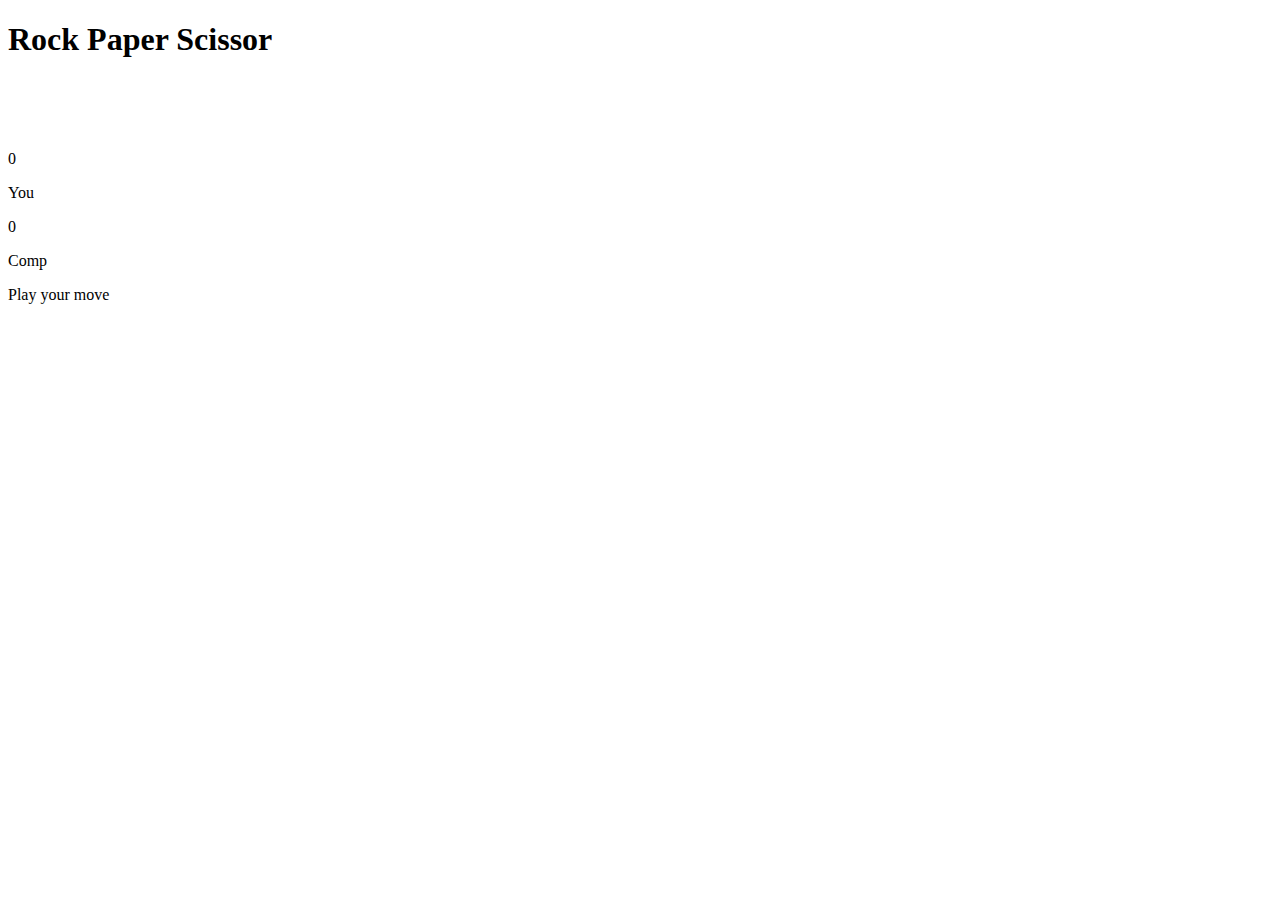
==== rock.html @ bbcedeb2 "Create rock.html" ====
<!DOCTYPE html>
<html lang="en">
<head>
    <meta charset="UTF-8">
    <meta http-equiv="X-UA-Compatible" content="IE=edge">
    <meta name="viewport" content="width=
    , initial-scale=1.0">
    <title>Rock Paper Scissor</title>
    <link rel="stylesheet" href="game.css">
</head>
<body>
    <h1>Rock Paper Scissor</h1>
    <div class="ch" >
        <div class="choice"id="rock">
    <img src="rock.png" alt="" srcset="">
</div>
<div class="choice" id="paper">
    <img src="paper.png" alt="" srcset="">
</div>
<div class="choice" id="scissor">
    <img src="scissors.png" alt="" srcset="">
</div>
</div>
<div class="score-board">
    <div class="score">
        <p id="user-score">0</p>
        <p>You</p>
    
    </div>
    <div class="score">
        <p id="comp-score">0</p>
        <p>Comp</p>
    </div>
</div>
<div class="msf-container">
    <p id="msg">Play your move</p>
</div>
<script src="game.js"></script>
</body>
</html>
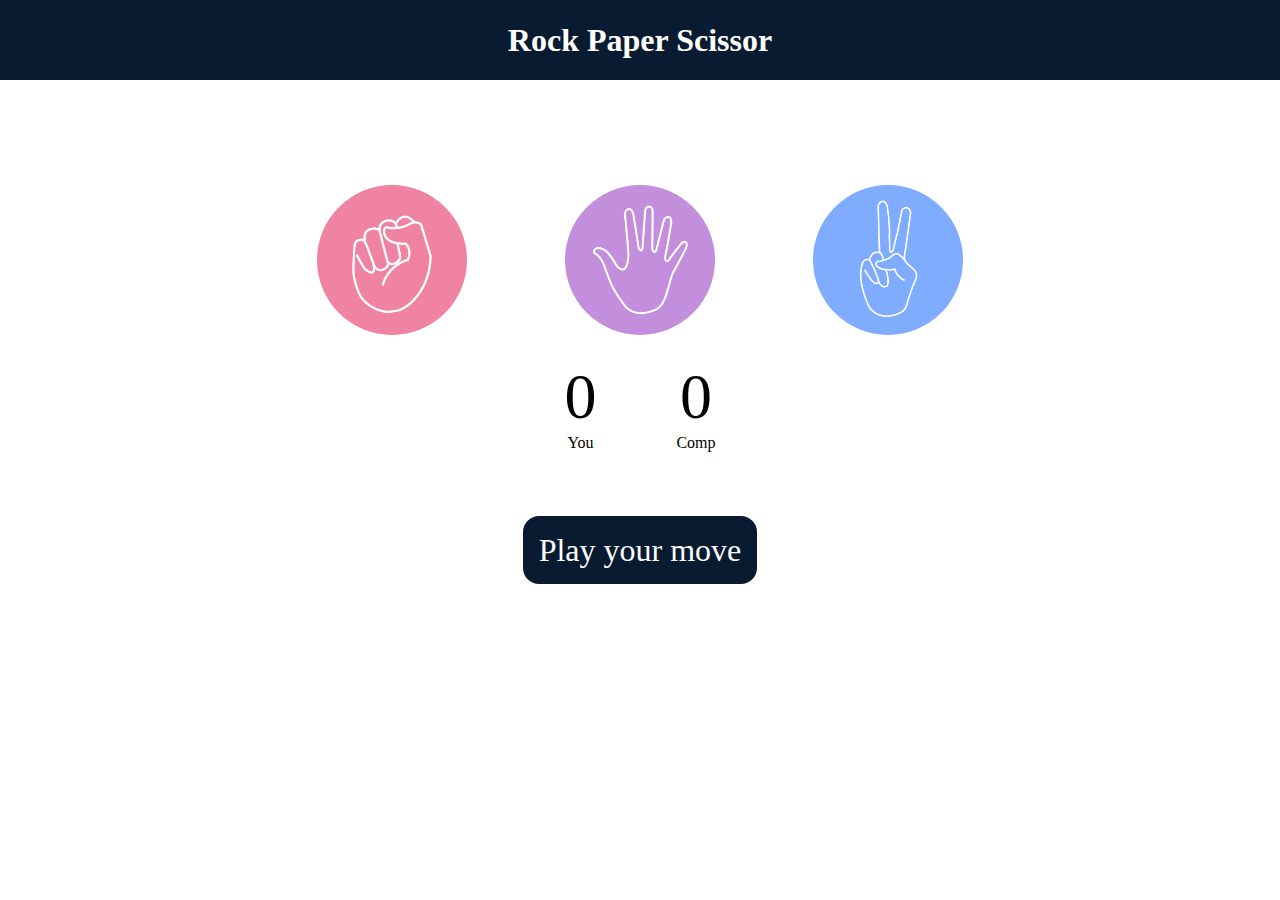
==== commit 98717920: "Update rock.html" ====
--- a/rock.html
+++ b/rock.html
@@ -6,7 +6,7 @@
     <meta name="viewport" content="width=
     , initial-scale=1.0">
     <title>Rock Paper Scissor</title>
-    <link rel="stylesheet" href="game.css">
+    <link rel="stylesheet" href="rock.css">
 </head>
 <body>
     <h1>Rock Paper Scissor</h1>
@@ -35,6 +35,6 @@
 <div class="msf-container">
     <p id="msg">Play your move</p>
 </div>
-<script src="game.js"></script>
+<script src="rock.js"></script>
 </body>
 </html>
--- a/rock.css
+++ b/rock.css
@@ -0,0 +1,62 @@
+*{
+    margin: 0;
+    padding: 0;
+    text-align: center;
+}
+h1{
+    background-color: #081b31;
+    color: white;
+    height: 5rem;
+    line-height: 5rem;
+    
+}
+.choice{
+    height: 200px;
+    width: 200px;
+    border-radius: 50%;
+    display: flex;
+    justify-content: center;
+    align-items: center;
+}
+.choice:hover{
+    
+    cursor: pointer;
+    background-color: #081b31;
+}
+img{
+    height: 150px;
+    width: 150px;
+    object-fit: cover;
+    border-radius: 50%;
+}
+.ch{
+    display:flex;
+    justify-content: center;
+    align-items: center;
+    gap:3rem;
+    margin-top:5rem
+}
+.score-board{
+    display: flex;
+    justify-content: center;
+    align-items: center;
+    gap:5rem
+}
+#user-score{
+    font-size: 4rem;
+}
+#comp-score{
+    font-size: 4rem;
+}
+#msg{
+    background-color: #081b31;
+    color: white;
+    font-size: 2rem;
+    margin-top: 5rem;
+    display: inline;
+    border-radius: 1rem;
+    padding: 1rem;
+}
+.msf-container{
+    margin-top: 5rem;
+}
